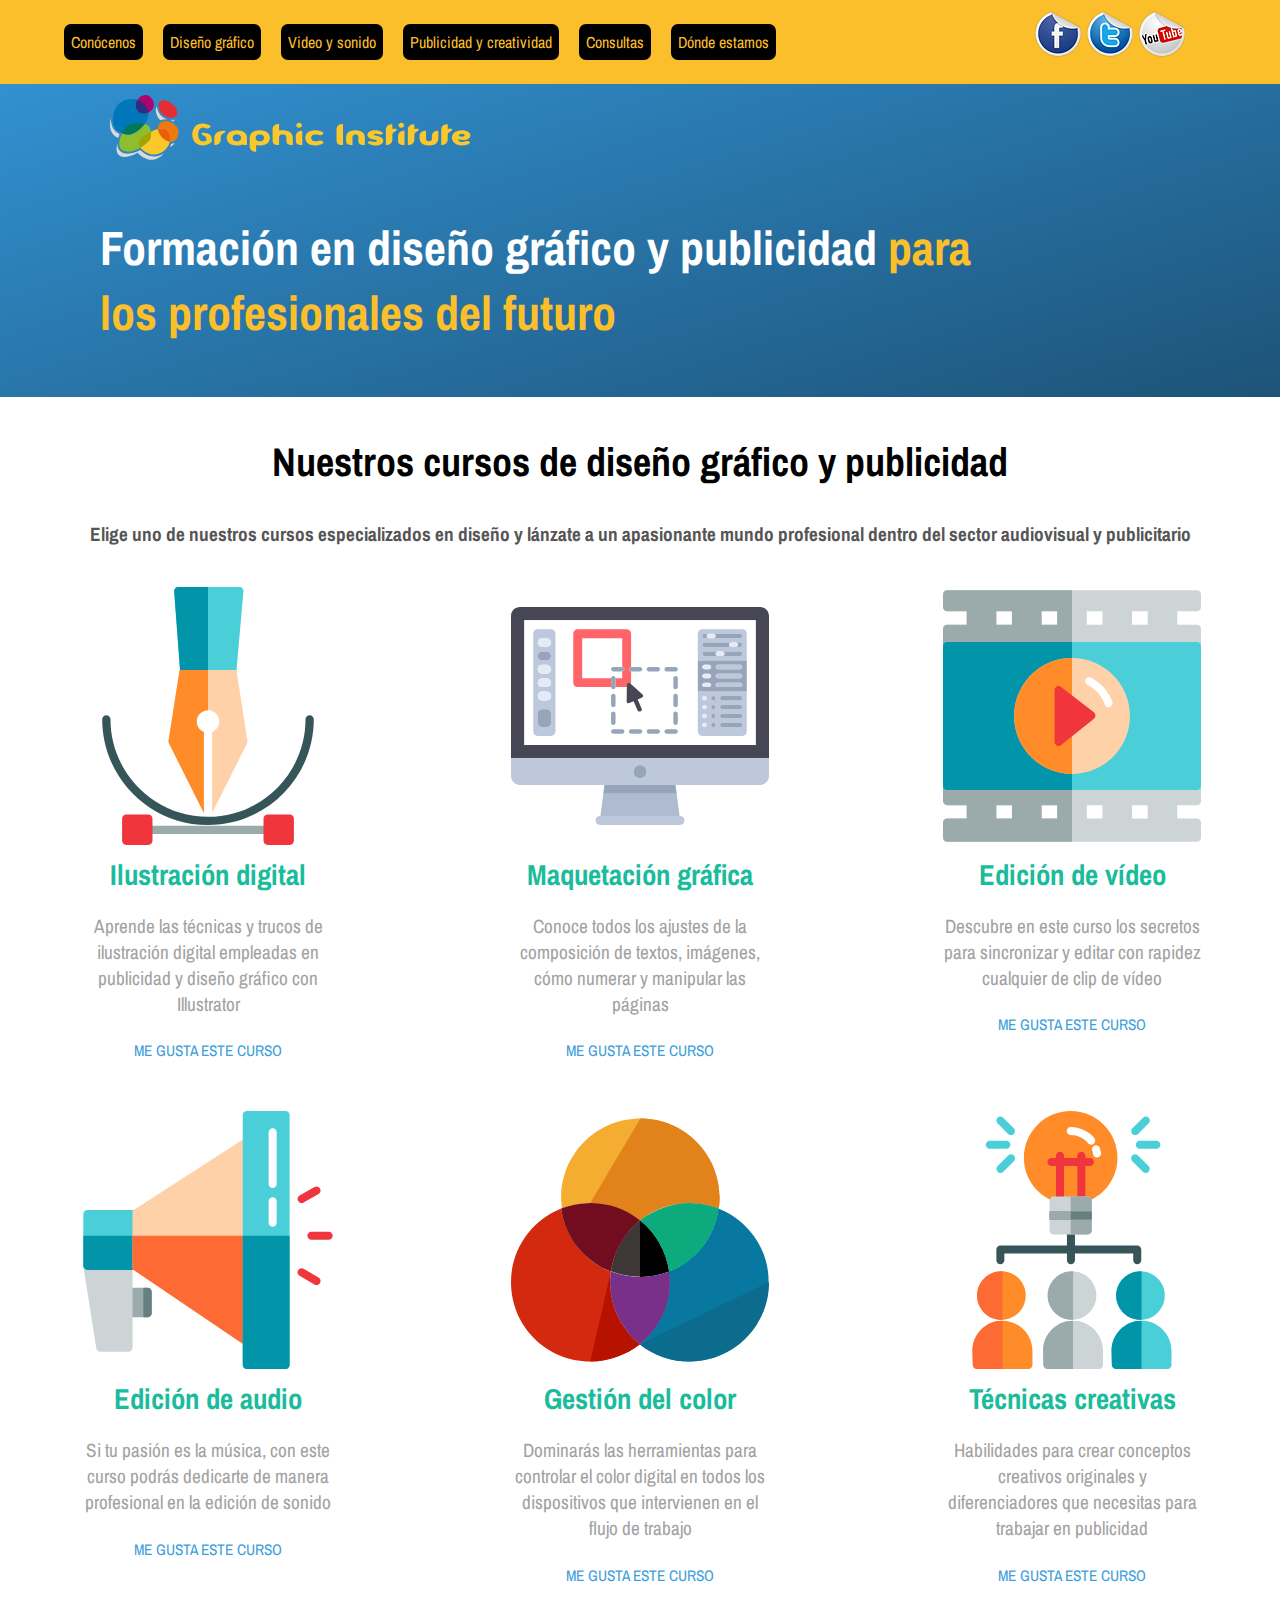
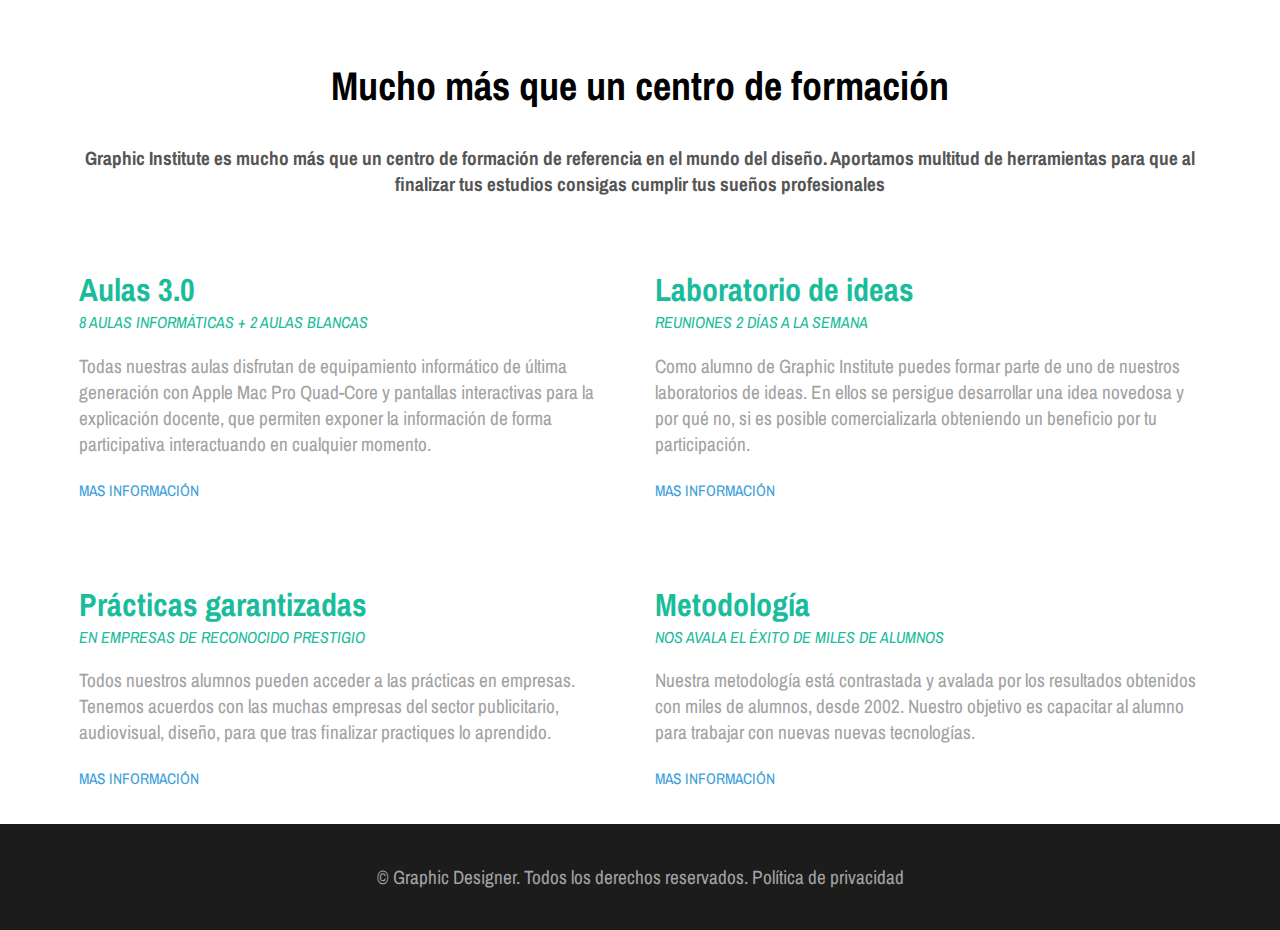
==== index.html @ 6bc0a3f1 "First release" ====
<!DOCTYPE html>
<html lang="es">
	<head>
		<title>Graphic Institute</title>
		<meta charset="utf-8">
	    <meta name="viewport" content="width=device-width, initial-scale=1, shrink-to-fit=no">

		<link rel="stylesheet" type="text/css" href="css/style.css">
		<script type="text/javascript">
			alert("This website is not real! It has been done for an exercice in a formation of HTML and CSS. Do not consider any information of this website.")
		</script>
		
	</head>
	
	<body>
		
		<header>
			<nav>
				<div class="left ">
					<ul>
						<li><a href="">Conócenos</a></li>
						<li><a href="#">Diseño gráfico</a></li>
						<li><a href="#">Video y sonido</a></li>
						<li><a href="#">Publicidad y creatividad</a></li>
						<li><a href="contacto.html">Consultas</a></li>
						<li><a href="#">Dónde estamos</a></li>
					</ul>
				</div>

				<div class="right ">
					<a href="#"><img src="img/facebook.png"></a>
					<a href="#"><img src="img/twitter.png"></a>
					<a href="#"><img src="img/youtube.png"></a>
				</div>
			</nav>

			<div class="clear headtxt">
				<img src="img/logo.svg">
				<h1>Formación en diseño gráfico y publicidad <span>para los profesionales del futuro</span></h1>
			</div>
		</header>
		<main>

			<section id="cursos">
				<div class="fila">
					<div class="title">
						<h2>Nuestros cursos de diseño gráfico y publicidad</h2>
						<p>Elige uno de nuestros cursos especializados en diseño y lánzate a un apasionante mundo profesional dentro del sector audiovisual y publicitario</p>
					</div>
				</div>
				<div class="fila">
					<article>
						<img src="img/illustracion.svg">
						<h4>Ilustración digital</h4>
						<p>Aprende las técnicas y trucos de ilustración digital empleadas en publicidad y diseño gráfico con Illustrator</p>
						<p><a href="#">Me gusta este curso </a></p>
						
					</article>
					<article>
						<img src="img/maquetacion.svg">
						<h4>Maquetación gráfica</h4>
						<p>Conoce todos los ajustes de la composición de textos, imágenes, cómo numerar y manipular las páginas</p>
						<p><a href="#">Me gusta este curso </a></p>

					</article>
					<article>
						<img src="img/video.svg">
						<h4>Edición de vídeo</h4>
						<p>Descubre en este curso los secretos para sincronizar y editar con rapidez cualquier de clip de vídeo</p>
						<p><a href="#">Me gusta este curso </a></p>

					</article>
				</div>
				<div class="fila">
					<article>
						<img src="img/audio.svg">
						<h4>Edición de audio</h4>
						<p>Si tu pasión es la música, con este curso podrás dedicarte de manera profesional en la edición de sonido</p>
						<p><a href="#">Me gusta este curso </a></p>
					</article>
					<article>
						<img src="img/color.svg">
						<h4>Gestión del color</h4>
						<p>Dominarás las herramientas para controlar el color digital en todos los dispositivos que intervienen en el flujo de trabajo</p>
						<p><a href="#">Me gusta este curso </a></p>

					</article>
					<article>
						<img src="img/creatividad.svg">
						<h4>Técnicas creativas</h4>
						<p>Habilidades para crear conceptos creativos originales y diferenciadores que necesitas para trabajar en publicidad</p>
						<p><a href="#">Me gusta este curso </a></p>

					</article>
				</div>
			</section>
			<section id="centro">
				<div class="fila">
					<div class="title">
						<h2>Mucho más que un centro de formación</h2>
						<p>Graphic Institute es mucho más que un centro de formación de referencia en el mundo del diseño. Aportamos multitud de herramientas para que al finalizar tus estudios consigas cumplir tus sueños profesionales</p>
					</div>
				</div>
				<div class="fila">
					<article>
						<h3>Aulas 3.0</h3>
						<small>8 aulas informáticas + 2 aulas blancas</small>
						<p>Todas nuestras aulas disfrutan de equipamiento informático de última generación con Apple Mac Pro Quad-Core y pantallas interactivas para la explicación docente, que permiten exponer la información de forma participativa interactuando en cualquier momento.</p>
						<p><a href="#">Mas información</a></p>	
					</article>
					<article>
						<h3>Laboratorio de ideas</h3>
						<small>Reuniones 2 días a la semana</small>
						<p>Como alumno de Graphic Institute puedes formar parte de uno de nuestros laboratorios de ideas. En ellos se persigue desarrollar una idea novedosa y por qué no, si es posible comercializarla obteniendo un beneficio por tu participación.</p>
						<p><a href="#">Mas información</a></p>
					</article>
				</div>
				<div class="fila">
					<article>
						<h3>Prácticas garantizadas</h3>
						<small>En empresas de reconocido prestigio</small>
						<p>Todos nuestros alumnos pueden acceder a las prácticas en empresas. Tenemos acuerdos con las muchas empresas del sector publicitario, audiovisual, diseño, para que tras finalizar practiques lo aprendido.</p>
						<p><a href="#">Mas información</a></p>
					</article>
					<article>
						<h3>Metodología</h3>
						<small>Nos avala el éxito de miles de alumnos</small>
						<p>Nuestra metodología está contrastada y avalada por los resultados obtenidos con miles de alumnos, desde 2002. Nuestro objetivo es capacitar al alumno para trabajar con nuevas nuevas tecnologías.</p>
						<p><a href="#">Mas información</a></p>
					</article>
				</div>
			</section>

		</main>

		<footer>
			<p>&copy; Graphic Designer. Todos los derechos reservados. <a href="#">Política de privacidad</a></p>
		</footer>

	</body>
</html>
---- css/style.css ----
/*Elementos general*/
@import url('https://fonts.googleapis.com/css?family=Archivo+Narrow');

* {
	box-sizing: border-box;
}

body {
	padding: 0px;
	margin: 0px;
	font-family: 'Archivo Narrow', sans-serif;
	color: #A2A2A2;
}

p {
	font-size: 1.2em;
}

.clear {
	clear: both;
}

.fila {
	display: flex;
	justify-content: space-between;
}

main {
	width: 90%;
	margin: auto;
}

.border {
	border: 1px solid black;
}
/*header*/

header {
	background: linear-gradient(to bottom right, #3498DB, #1D5378);
	-webkit-background: linear-gradient(bottom right, #3498DB, #1D5378);
	-o-background: linear-gradient(bottom right, #3498DB, #1D5378);
	-moz-background: linear-gradient(bottom right, #3498DB, #1D5378);
}

/*Barra de navigación*/

nav {
	background: #FCBF2C;
	width: 100%;
	display: flex;
	justify-content: space-around;
}

.left {
	width: 80%;
	padding: 1em;
}

.right {
	width: 20%;
	padding: 10px;
}

nav ul {
	margin: 0px;
}

nav li {
	display: inline-block;
	background: black;
	padding: 7px;
	border-radius: 7px;
	margin: 0.5em;
}

nav a {
	color: #FCBF2C;
	text-decoration: none; 
}

nav a:hover {
	text-decoration: underline;
}

/*Titulo de la pagina*/
.headtxt {
	margin-left: 100px;
	width: 70%;
	padding-bottom: 20px;
}

h1 {
	color: white;
	font-size: 3em;
}


.headtxt span {
	color: #FCBF2C; 
}

/*Titulos de las secciones*/

.title {
	text-align: center;
	width: 100%;
/*	margin: 20px;
*/	padding: 5px;
}

.title h2 {
	color: black;
	font-size: 2.5em;
}

.title p {
	font-weight: bold;
	color: rgb(85, 85, 85);
}

/*Cursos*/

#cursos article {
	width: 25%;
	padding: 15px;
	text-align: center;
}

h4 {
	color: #1ABC9C;
	font-size: 1.8em;
	margin: 5px;
}

#cursos a {
	color: #3E9EDA;
	text-transform: uppercase;
	text-decoration: none;
	font-size: 0.8em;
}

#cursos a:hover {
	text-decoration: underline;
}

/*Centro*/

#centro article {
	width: 50%;
	padding: 15px;
}

h3 {
	color: #1ABC9C;
	font-size: 2em;
	margin-bottom: 0px;
}

small {
	color: #1ABC9C;
	text-transform: uppercase;
	font-size: 1em;
	font-style: italic;
}

#centro a {
	color: #3E9EDA;
	text-transform: uppercase;
	text-decoration: none;
	font-size: 0.8em;
}

#centro a:hover {
	text-decoration: underline;
}

/*footer*/

footer p {
	background: #1C1C1C;
	padding: 40px;
	text-align: center;
	margin: 0px;
}

footer a {
	color: #A2A2A2;
	text-decoration: none;
}

footer a:hover {
	text-decoration: underline;
}

@media (max-width: 860px) {

	main {
		width: 95%;
		margin: auto;
	}
	.left {
		width: 100%;
	}

	.right {
		width: 180px;
		margin: auto;
	}

	nav {
	
		display: block;
	}

	.fila {
		display: block;
	}

	#cursos article, #centro article {
		display: block;
		width: 100%;
	}

	article img {
		display: block;
		width: 60%;
		margin: auto;
	}
}

@media (max-width: 650px) {
	nav li {
		display: block;
		margin: 0.5em;
		text-align: center;
	}
}
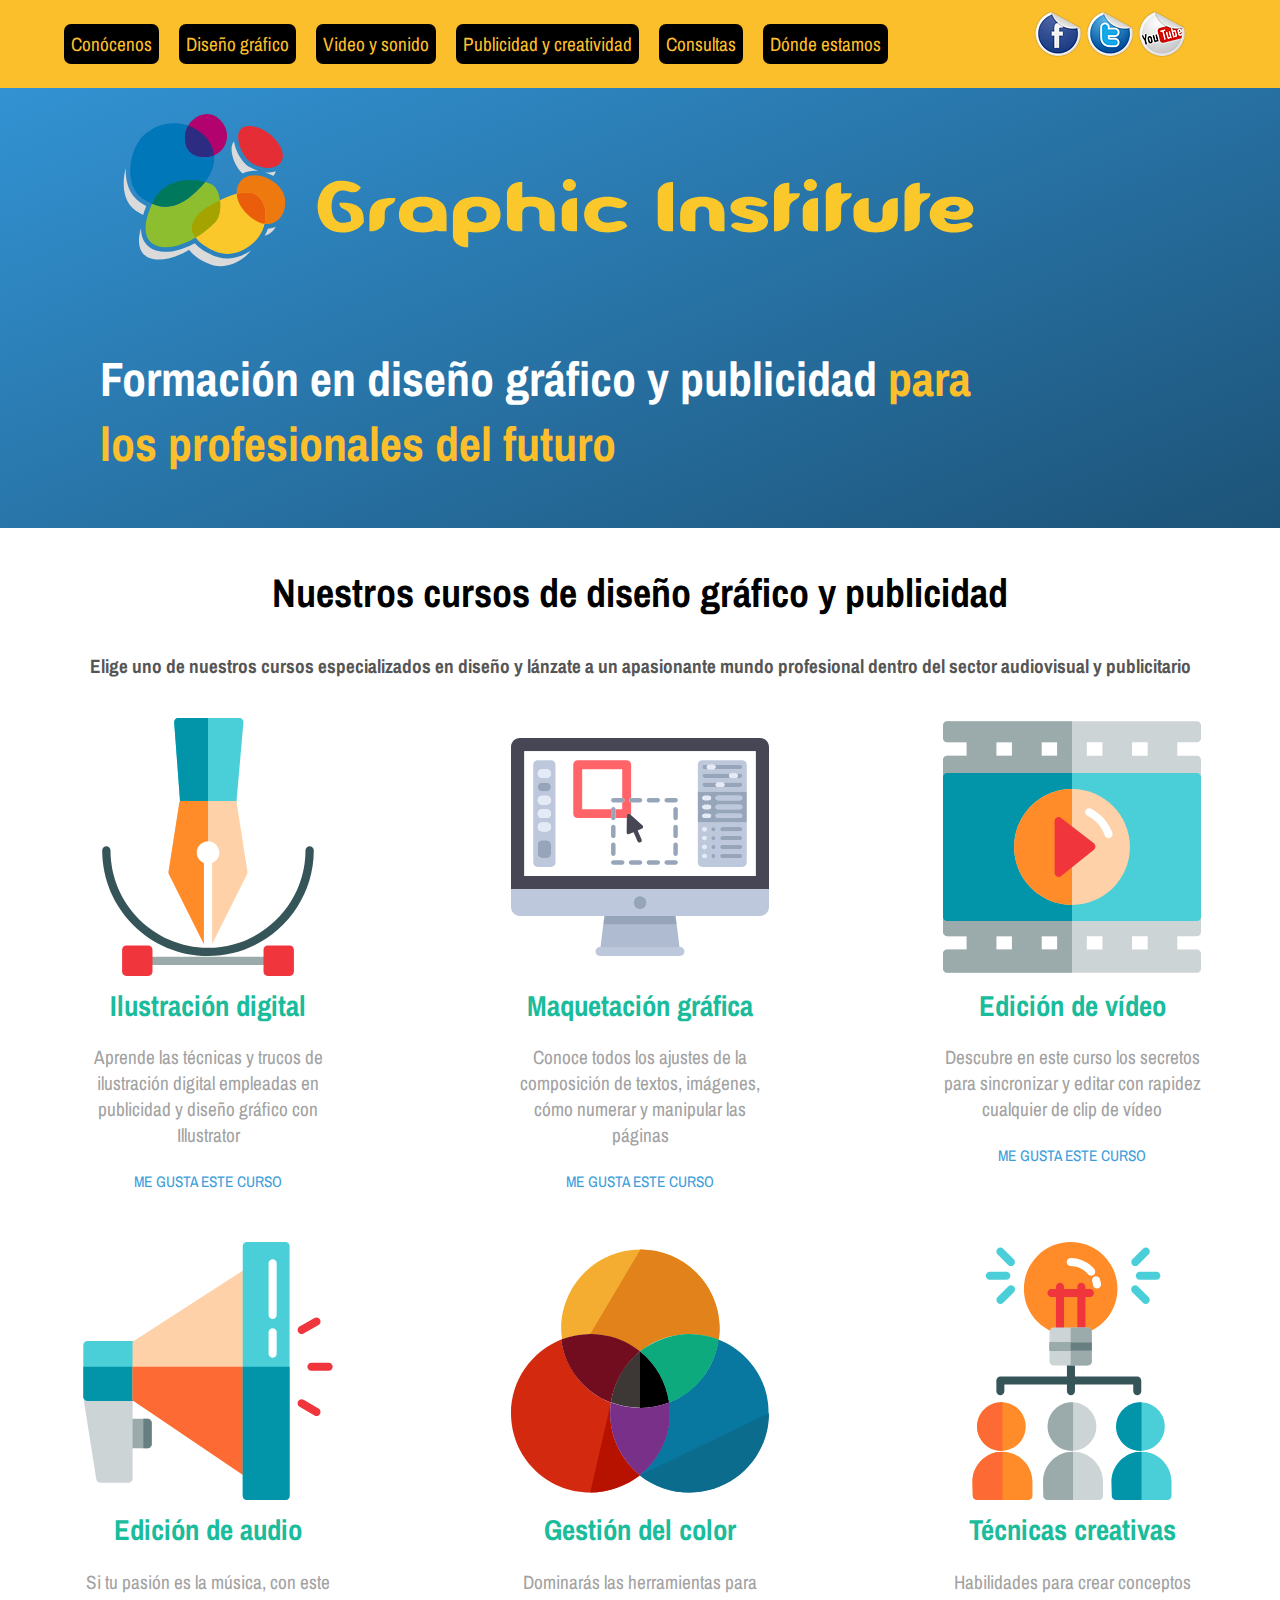
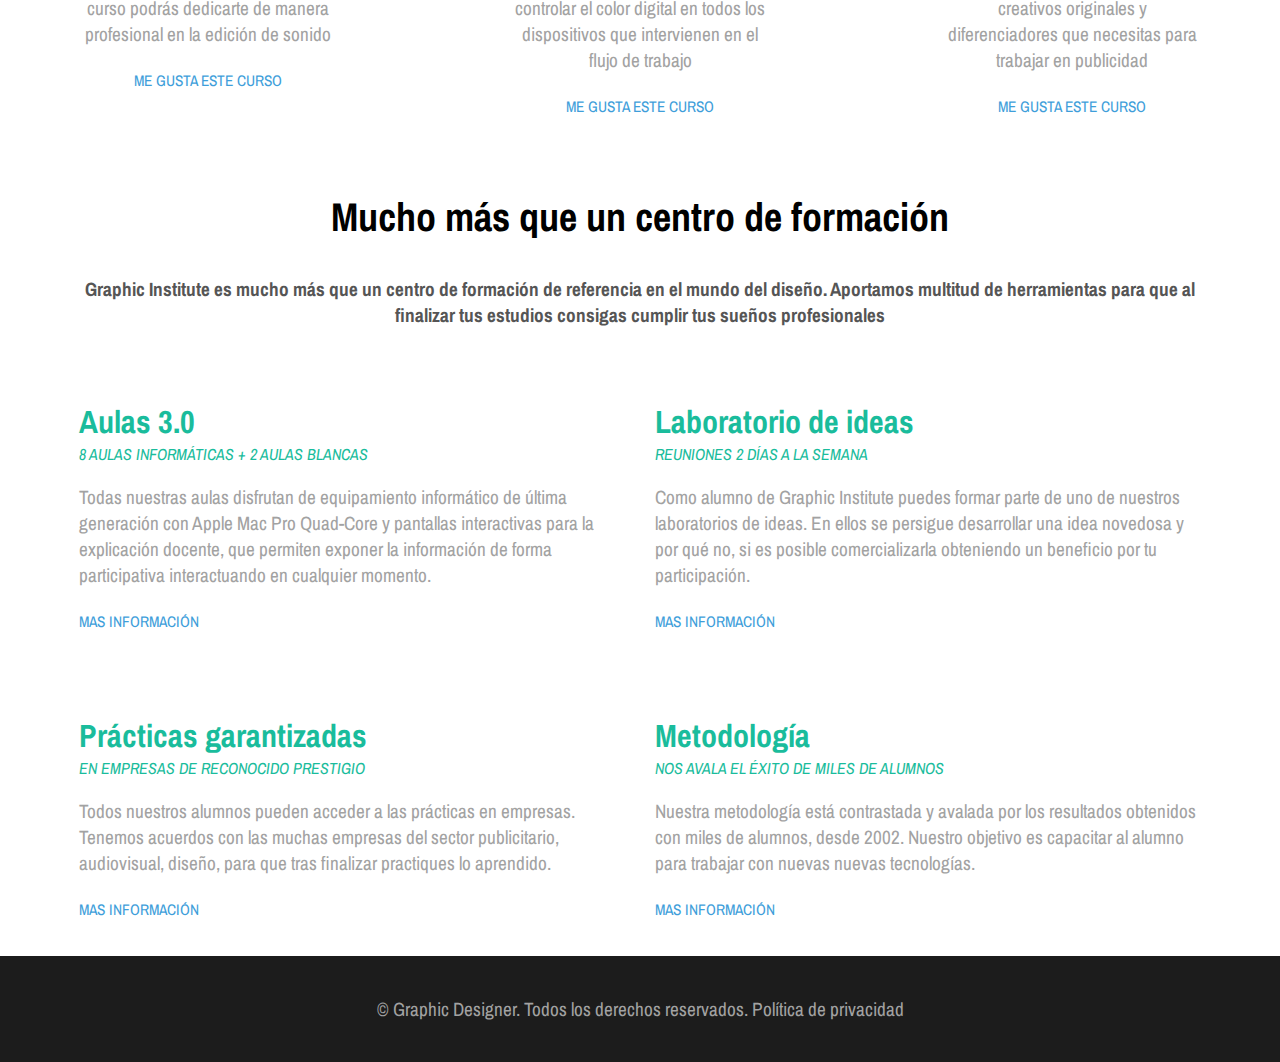
==== commit 55db6e2b: "favicon" ====
--- a/index.html
+++ b/index.html
@@ -6,6 +6,7 @@
 	    <meta name="viewport" content="width=device-width, initial-scale=1, shrink-to-fit=no">
 
 		<link rel="stylesheet" type="text/css" href="css/style.css">
+		<link rel="shortcut icon" type="image/x-icon" href="img/logo.png">
 		<script type="text/javascript">
 			alert("This website is not real! It has been done for an exercice in a formation of HTML and CSS. Do not consider any information of this website.")
 		</script>
--- a/css/style.css
+++ b/css/style.css
@@ -76,6 +76,7 @@
 nav a {
 	color: #FCBF2C;
 	text-decoration: none; 
+	font-size: 1.2em;
 }
 
 nav a:hover {
@@ -89,6 +90,10 @@
 	padding-bottom: 20px;
 }
 
+.headtxt img {
+	width: 100%;
+}
+
 h1 {
 	color: white;
 	font-size: 3em;
@@ -104,8 +109,7 @@
 .title {
 	text-align: center;
 	width: 100%;
-/*	margin: 20px;
-*/	padding: 5px;
+	padding: 5px;
 }
 
 .title h2 {
@@ -228,10 +232,50 @@
 	}
 }
 
+@media (max-width: 860px) {
+
+	/*Header*/
+	.headtxt {
+		margin: auto;
+		width: 70%;
+		padding-bottom: 20px;
+}
+
+	/*Main*/
+	main {
+		width: 95%;
+		margin: auto;
+	}
+
+	/*Navbar*/
+	.left {
+		width: 100%;
+	}
+
+	.right {
+		width: 180px;
+		margin: auto;
+	}
+
+	nav {
+	
+		display: block;
+	}
+
+}
+
 @media (max-width: 650px) {
+	/*Header*/
+
 	nav li {
 		display: block;
 		margin: 0.5em;
 		text-align: center;
 	}
-}
+
+	.headtxt {
+		margin: auto;
+		width: 70%;
+		padding-bottom: 20px;
+	}
+}
